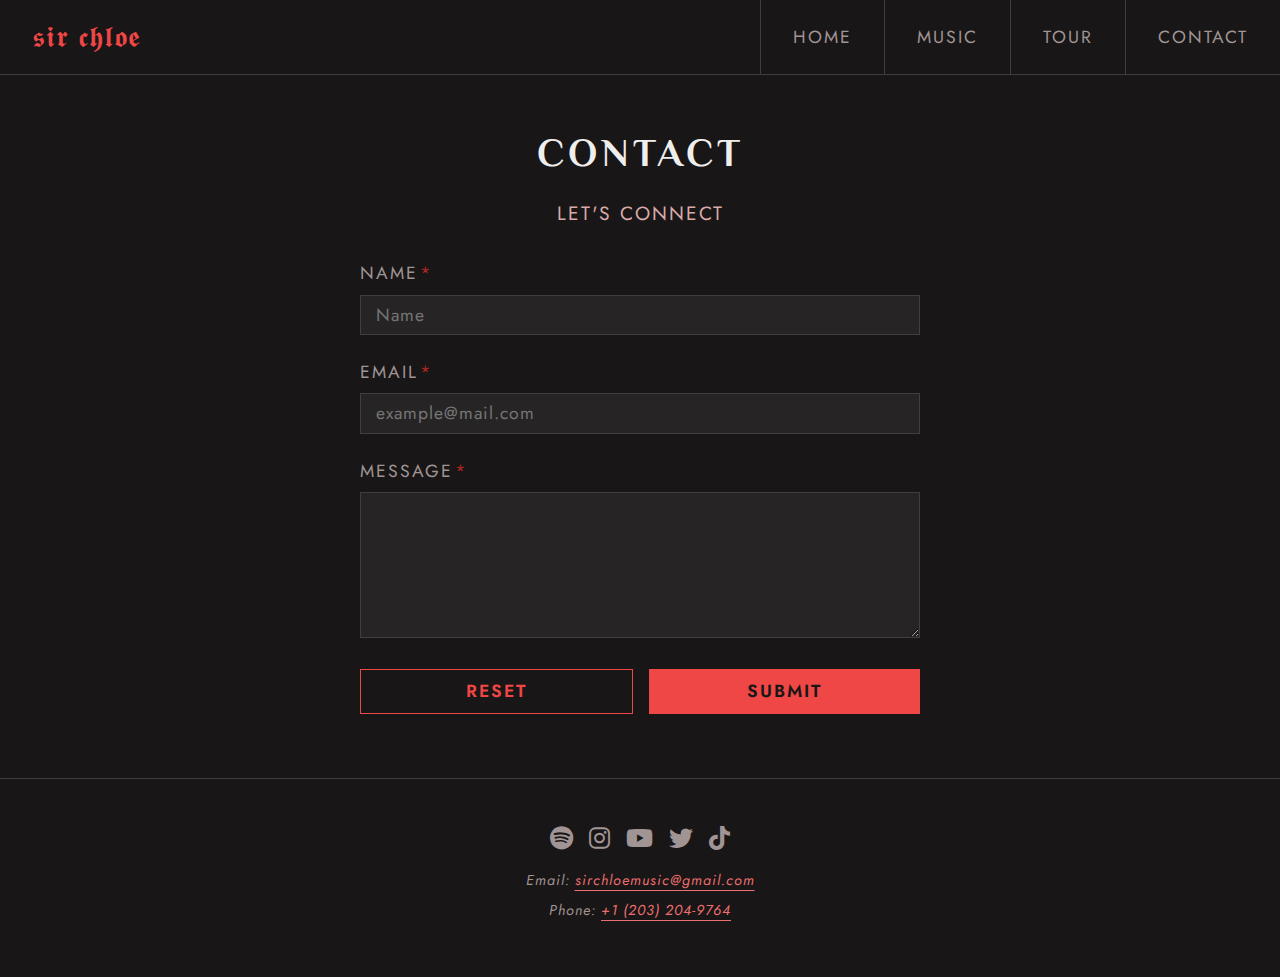
==== contact.html @ b26c5e46 "updated files, except for media" ====
<!DOCTYPE html>
<!-- REQUIREMENT 11/12/24: index, 3 content pages, css -->
<html lang="en">
<head>
    <meta charset="UTF-8">
    <!-- REQUIREMENT 11/4/24: viewport -->
    <meta name="viewport" content="width=device-width, initial-scale=1.0">
    <!-- REQUIREMENT 11/4/24: description -->
    <meta name="description" content="Contact form for Sir Chloe.">
    <!-- REQUIREMENT 11/4/24: keywords -->
    <meta name="keywords" content="Sir Chloe, indie, music, band, rock music, indie rock">
    <!-- REQUIREMENT 11/4/24: author -->
    <meta name="author" content="Kelly Nguyen">
    <link rel="stylesheet" href="reset.css">
    <link rel="stylesheet" href="style.css">
    <link rel="stylesheet" href="https://cdnjs.cloudflare.com/ajax/libs/font-awesome/6.5.2/css/all.min.css">
    <!-- REQUIREMENT 11/4/24: title -->
    <title>Contact: Sir Chloe</title>
    <style>
        @import url('https://fonts.googleapis.com/css2?family=Jost:ital,wght@0,100..900;1,100..900&family=Philosopher:ital,wght@0,400;0,700;1,400;1,700&display=swap');
    </style>
</head>
<body>
    <header>
        <nav>
            <a href="index.html" id="band">𝖘𝖎𝖗 𝖈𝖍𝖑𝖔𝖊</a>
            <ul>
                <li><a href="index.html">Home</a></li>
                <li><a href="music.html">Music</a></li>
                <li><a href="tour.html">Tour</a></li>
                <li><a href="contact.html">Contact</a></li>
            </ul>
        </nav>
    </header>
    <main class="center-main">
        <div id="dec-div">
            <img src="images/vine.svg" alt="" id="vine" class="side-img">
            <img src="images/vine.svg" alt="" id="vine2" class="side-img">
        </div>
        <h1>Contact</h1>
        <!-- REQUIREMENT 11/28/24: form -->
        <form method="post" id="contact-form">
            <!-- REQUIREMENT 11/28/24: fieldset -->
            <fieldset>
                <!-- REQUIREMENT 11/28/24: legend -->
                <legend>Let's Connect</legend>
                    <div>
                        <!-- REQUIREMENT 11/28/24: field label -->
                        <label for="name">Name<span>*</span></label>
                        <!-- REQUIREMENT 11/28/24: input box 1 of 3 -->
                        <!-- REQUIREMENT 11/28/24: data type 1 of 2 -->
                        <!-- REQUIREMENT 11/28/24: maxlength -->
                        <!-- REQUIREMENT 11/28/24: placeholder -->
                        <!-- REQUIREMENT 11/28/24: required -->
                        <input type="text" id="name" name="Name" placeholder="Name" maxlength="15" required>
                    </div>
                    <div>
                        <label for="mail">Email<span>*</span></label>
                        <!-- REQUIREMENT 11/28/24: input box 2 of 3 -->
                        <!-- REQUIREMENT 11/28/24: data type 2 of 2 -->
                        <!-- REQUIREMENT 11/28/24: pattern -->
                        <input type="email" id="mail" name="Email" placeholder="example@mail.com" pattern="[a-z0-9._%+\-]+@[a-z0-9.\-]+\.[a-z]{2,}$" required>
                    </div>
                    <div>
                        <label for="msg">Message<span>*</span></label>
                        <!-- REQUIREMENT 11/28/24: input box 3 of 3 -->
                        <textarea name="Message" id="msg" cols="30" rows="5" required></textarea>
                    </div>
                    <div id="contact-btns">
                        <!-- REQUIREMENT 11/28/24: submit and reset buttons -->
                        <button class="sec-btn" type="reset">Reset</button>
                        <button class="pri-btn" type="submit">Submit</button>
                    </div>
            </fieldset>
        </form>
    </main>
    <footer>
        <div>
            <a href="https://open.spotify.com/artist/6rniTPs9zN26kYnkPdFl1U" target="_blank"><i class="fa-brands fa-spotify fa-xl"></i></a>
            <a href="https://www.instagram.com/sirchloe/" target="_blank"><i class="fa-brands fa-instagram fa-xl"></i></a>
            <a href="https://www.youtube.com/@sirchloe" target="_blank"><i class="fa-brands fa-youtube fa-xl"></i></a>
            <a href="https://twitter.com/sirchloe_" target="_blank"><i class="fa-brands fa-twitter fa-xl"></i></a>
            <a href="https://www.tiktok.com/@sirchloe" target="_blank"><i class="fa-brands fa-tiktok fa-xl"></i></a>
        </div>
        <!-- REQUIREMENT 11/4/24: address -->
        <address>
            <p>Email: <a href="mailto:sirchloemusic@gmail.com">sirchloemusic@gmail.com</a></p>
            <p>Phone: <a href="tel:2032049764">+1 (203) 204-9764</a></p>
        </address>
    </footer>
</body>
</html>
---- style.css ----
/* google fonts */
.philosopher-regular {
    font-family: "Philosopher", serif;
    font-weight: 400;
    font-style: normal;
}
.philosopher-bold {
    font-family: "Philosopher", serif;
    font-weight: 700;
    font-style: normal;
}
.philosopher-regular-italic {
    font-family: "Philosopher", serif;
    font-weight: 400;
    font-style: italic;
}
.philosopher-bold-italic {
    font-family: "Philosopher", serif;
    font-weight: 700;
    font-style: italic;
}

/* <uniquifier>: Use a unique and descriptive class name
<weight>: Use a value from 100 to 900 */
/* 
.jost-<uniquifier> {
    font-family: "Jost", serif;
    font-weight: <weight>;
    font-style: normal;
}
*/

.jost-regular {
    font-family: "Jost", sans-serif;
    font-weight: 400;
    font-style: normal;
}

/************* general *************/
body{
    /* REQUIREMENT 11/4/24: background */
    background-color: #181616;
    color: #F0EEED;
    font-family: "Jost", sans-serif;
    overflow-x: hidden;
}
p, blockquote{
    font-size: 1.1rem;
    letter-spacing: 1px;
    line-height: 2.2rem;
}
a{
    color:#EC6F6F;
    text-underline-offset: 5px;
    transition: all 0.5s ease;
}
a:hover{
    color: #D9AAA9;
}
blockquote{
    border-left: 3px #403E3F solid;
    font-style: italic;
    margin: 1rem;
    padding: 0 1rem;
}
blockquote span{
    display: block;
    font-weight: 600;
    margin-top: 0.8rem;
}
h1, h2, h3, h4, h5, h6{
    font-family: "Philosopher", serif;
    text-transform: uppercase;
}
/***** buttons *****/
button{
    cursor: pointer;
}
.pri-btn{
    background-color: #EF4646;
    border: none;
    color: #181616;
    font-size: 1.5rem;
    font-weight: 600;
    letter-spacing: 2px;
    padding: 0.5rem 1rem;
    text-decoration: none;
    text-transform: uppercase;
    transition: all .3s ease;
    width: fit-content;
}
.pri-btn:hover{
    background-color: #EC6F6F;
    color: #262425;
    transform: scale(1.05);
}
.sec-btn{
    border: 1px solid #EF4646;
    color: #EF4646;
    font-weight: 600;
    letter-spacing: 4px;
    padding: 0.8rem 1.2rem;
    text-decoration: none;
    text-transform: uppercase;
    transition: all .3s ease;
    width: fit-content;
}
.sec-btn:hover{
    border: 1px solid #EC6F6F;
    color: #EC6F6F;
    transform: scale(1.03);
}
.center-main{
    overflow: hidden;
    padding: 3rem 0;
    text-align: center;
}
.center-main h1{
    letter-spacing: 2px;
}

/************* navigation *************/
nav{
    /* REQUIREMENT 11/12/24: border */
    border-bottom: 1px solid #403E3F;
    font-size: 1.1rem;
    text-align: center;
}
nav li{
    list-style: none;
}
nav a{
    border-top: 1px solid #403E3F;
    color: #A09494;
    display: block;
    letter-spacing: 2px;
    margin: auto;
    padding: 1rem;
    text-decoration: none;
    text-transform: uppercase;
    width: 50%;
}
nav a:hover{
    /* REQUIREMENT 11/12/24: dynamic navigation styling */
    background-color: #262425;
    color: #F0EEED;
}
#band{
    border-top: 0px;
    color: #EF4646;
    font-size: 1.6rem;
    letter-spacing: 1px;
}
#band:hover{
    /* REQUIREMENT 11/12/24: dynamic navigation styling */
    background-color: #181616;
    color: #D9AAA9;
}

/************* footer *************/
footer{
    border-top: 1px solid #403E3F;
    color: #A09494;
    display: flex;
    flex-direction: column;
    gap: 0.7rem;
    padding: 3rem 0;
    text-align: center;
}
footer i{
    color: #A09494;
    transition: all 0.3s ease;
}
footer i:hover{
    color: #EC6F6F;
    transform:scale(1.1);
}
footer div{
    display: flex;
    gap: 1rem;
    justify-content: center;
}
footer p{
    font-size: 0.9rem;
    line-height: 1.5;
    margin: 0.5rem;
}

/************* home *************/
/***** hero *****/
.hero{
    align-items: center;
    display: flex;
    flex-direction: column;
    gap: 1.5rem;
    padding: 1rem;
    padding-bottom: 5rem;
}
.hero div{
    align-items: center;
    display: flex;
    flex-direction: column;
}
.hero .pri-btn{
    margin-top: 2.5rem;
}
/* REQUIREMENT 11/17/24: psuedo-element */
.hero div h2::after{
    color: #B42625;
    content: " ✶";
    font-style: normal;
}
.hero div h1{
    font-size: 3rem;
    letter-spacing: 3px;
    line-height: 1.3;
}
.hero div h2{
    letter-spacing: 1px;
}
#sheep{
    margin-top: 18rem;
    opacity: 30%;
    position: absolute;
/* REQUIREMENT 11/28/24: advanced image styling */
    transform: scale(1.3);
    z-index: -5;
}
/* #sheep{
    opacity: 30%;
    position: sticky;
    top: 0;
    transform: scale(1.3);
    z-index: -1;
}
#absolute{
    height: 100%;
    position: absolute;
    top: 75%;
} */
/***** tour/music *****/
.tour-music{
    display: flex;
    flex-direction: column;
}
#red-img{
    max-height: 15rem;
    object-fit: cover;
    object-position: 0 10%;
}
.tour-music section{
    border-bottom: 1px solid #403E3F;
    display: flex;
    overflow: hidden;
    padding: 2.5rem 1.5rem;
    position: relative;
    flex-direction: column;
    gap: 1rem;
}
.tour-music section p{
    color: #A09494;
}
.tour-music h2{
    font: 700 1.8rem "Philosopher", serif;
    letter-spacing: 2px;
}
.tour-content{
    display: flex;
    flex-direction: column;
    gap: 0.6rem;
    margin-bottom: 0.5rem;
}
.title{
    align-items: center;
    display: flex;
    gap: 0.8rem;
    margin-bottom: 1rem;
}
.title i{
    color: #B42625;
}
#roses, #roses2, #roseslong{
    display: none;
}
/* music section */
.tour-music .sect-music{
    gap: 2.2rem;
}
.sect-music .title{
    margin-bottom: 1.8rem;
}
.song img{
    width: 50px;
}
.song{
    list-style: none;
}
.song + .song {
    margin-top: 1rem;
}
.song a{
    align-items: center;
    background-color: #262425;
    color: #A09494;
    display: flex;
    font-size: 1.1rem;
    justify-content: space-between;
    letter-spacing: 1px;
    padding-right: 1rem;
    text-decoration: none;
}
.song a div{
    align-items: center;
    display: flex;
    gap: 1rem;
}
.song a:hover{
    background-color: #403E3F;
    transform: scale(1.02);
}
/***** merch *****/
.sect-merch{
    align-items: center;
    display: flex;
    flex-direction: column;
    gap: 2.5rem;
    padding: 3rem 4rem;
    text-align: center;
}
.merch-heading{
    color: #F0EEED;
    font-size: 1.5rem;
    letter-spacing: 2px;
    text-underline-offset: 10px;
    text-decoration-thickness: 1px;
}
.merch-heading:hover{
    color: #A09494;
}
.sect-merch a h2{
    font-weight: 400;
}
.sect-merch div{
    display: flex;
    flex-direction: column;
    gap: 2.5rem;
    text-transform: uppercase;
}
.item{
    display: flex;
    color: #A09494;
    flex-direction: column;
    font-size: 1.1rem;
    gap: 1.5rem;
    letter-spacing: 1px;
    text-decoration: none;
}
.item:hover{
    color: #F0EEED;
    transform: scale(1.04);
}
/***** about *****/
.about{
    display: flex;
    padding: 0.5rem 1.5rem 2.5rem;
    flex-direction: column;
    gap: 0.5rem;
}
#fig-img{
    border-bottom: 1px solid #403E3F;
    border-top: 1px solid #403E3F;
}
article figcaption{
    color: #A09494;
    letter-spacing: 1px;
    margin: auto;
    padding: 1rem;
    text-align: center;
}
.about-heading h2{
    color: #EF4646;
    font-style: italic;
    letter-spacing: 2px;
}
.about-heading h3{
    font-size: 2rem;
    font-weight: 400;
    letter-spacing: 2px;
}
.article-content{
    color: #A09494;
}
/***** cta *****/
aside{
    border-top: 1px solid #403E3F;
    padding: 4rem 2rem 5rem;
}
aside img{
    display: none;
}
.sub{
    align-items: center;
    display: flex;
    flex-direction: column;
    gap: 2.5rem;
    text-align: center;
}
.sub div p{
    color: #A09494;
    letter-spacing: 2px;
    line-height: 1.8;
    text-transform: uppercase;
}
.sub div h2{
    font-size: 2.5rem;
    font-weight: 400;
    letter-spacing: 2px;
    margin-bottom: 0.5rem;
}
.sub-form{
    border: 1px solid #EF4646;
    display: flex;
    flex-direction: row;
    padding: 0;
    width: 100%;
}
.sub-form input{
    backdrop-filter: blur(5px);
    background-color: transparent;
    border: none;
    color: #F0EEED; 
    letter-spacing: 1px;
    outline: transparent;
    padding: 0.8rem 1rem;
    text-transform: uppercase;
    text-align: left;
    width: 100%;
}
.sub-form input::placeholder{
    color: #A09494;
}
.sub-form input:focus{
    background-color: #262425;
}
.sub-form button{
    font-size: 1.1rem;
}
.sub-form button:hover{
    transform: none;
}

/************* music *************/
/***** music *****/
#dec-div{
    position: relative;
}
.side-img{
    position: absolute;
    top: -3rem;
    width: 32%;
    z-index: -1;
}
#flowerslong2{
    right: 0;
    transform: scaleX(-1);
}
.all-music{
    display: flex;
    flex-direction: column;
    gap: 2rem;
    margin-top: 1rem;
}
.all-music div{
    align-items: center;
    display: flex;
    flex-direction: column;
    gap: 1.5rem;
}
.all-music h2{
    font-weight: 400;
    letter-spacing: 2px;
    margin: 0.5rem;
}
.all-music a{
    gap: 0.6rem;
    max-width: 20rem;
    width: 100%;
}
.all-music a:hover {
    transform: scale(1.02);
}
.all-music a img{
    border: 1px solid #EF4646;
    transition: all 0.5s ease;
}
.all-music a:hover img{
    opacity: 0.5;
}
#albums-eps a{
    width: 70%;
}
#singles div{
    align-items: start;
    display: grid;
    grid-template-columns: repeat(2, 1fr);
    padding: 0 1.5rem;
}
#singles div a{
    max-width: 10rem;
    width: fit-content;
}
/***** platforms *****/
#platforms{
    border-bottom: 1px solid #403E3F;
    padding: 4rem 1.5rem 3.5rem;
}
#platforms h2{
    letter-spacing: 2px;
    line-height: 1.2;
    margin-bottom: 1.2rem;
}
#platform-icons{
    display: flex;
    gap: 0.8rem;
    justify-content: center;
}
#platform-icons a:hover{
    transform: scale(1.1);
}
/***** mvs *****/
#mvs{
    display: flex;
    flex-direction: column;
    gap: 2rem;
    padding: 3rem 1.5rem 0;
}
.vid{
    align-items: center;
    display: flex;
    flex-direction: column;
}
#mvs video{
    border-radius: 10px;
    margin-bottom: 0.6rem;
    max-width: 25rem;
    width: 100%;
}
#mvs h2{
    font-weight: 400;
    letter-spacing: 2px;
}
#mvs h3{
    letter-spacing: 2px;
}
#mvs p{
    color: #A09494;
}
/***** cta *****/
#yt-cta{
    align-items: center;
    display: flex;
    flex-direction: column;
    gap: 1rem;
    padding: 3rem 1.5rem 1.5rem;
}
#yt-cta h2, #yt-cta h3{
    font-weight: 400;
    letter-spacing: 2px;
}
#pfp{
    border-radius: 50%;
    width: 4rem;
}
#profile{
    border: 1px solid #403E3F;
    color: #F0EEED;
    display: flex;
    gap: 1.5rem;
    justify-content: space-between;
    max-width: 25rem;
    padding: 1rem 1.5rem;
    text-decoration: none;
}
#profile:hover{
    border: 1px solid #EF4646;
    transform: scale(1.02);
}
#profile div{
    align-items: start;
    display: flex;
    flex-direction: column;
    gap: 0.5rem;
}
#profile div img{
    max-width: 15rem;
    width: 100%;
}

/************* tour *************/
#roseslong2, #roseslong2-2{
    transform: rotate(-20deg);
    width: 36%;
}
#roseslong2{
    left: -0.3rem;
}
#roseslong2-2{
    right: -0.3rem;
    transform: scaleX(-1) rotate(-20deg);
}
.tour-main{
    padding-bottom: 0;
}
table{
    font-size: 0.9rem;
    letter-spacing: 1px;
    margin: auto;
    max-width: 30rem;
    padding: 1rem;
    padding-bottom: 2rem;
    text-transform: uppercase;
    width: 100%;
}
tr{
    align-items: center;
    display: flex;
    gap: 1rem;
    height: 6rem;
    justify-content: space-between;
}
.date{
    border: 1px solid #403E3F;
    color: #A09494;
    display: flex;
    flex-direction: column;
    padding: 0.5rem;
    max-width: 5rem;
    width: 20%;
}
.day{
    color: #F0EEED;
    font-size: 1.5rem;
    letter-spacing: 2px;
    line-height: 1.8rem;
}
table .sec-btn{
    font-weight: 500;
    letter-spacing: 3px;
    padding: 0.7rem 0.8rem;
}

/************* contact *************/
#vine, #vine2{
    width: 45%;
}
#vine2{
    right: 0;
    transform: scaleX(-1);
}
fieldset{
    border: 0;
    display: flex;
    flex-direction: column;
    font-size: 1.1rem;
    gap: 1rem;
    margin: auto;
    padding-bottom: 1rem;
    width: 90%;
}
legend{
    color: #D9AAA9;
    font-size: 1.2rem;
    letter-spacing: 2px;
    padding: 1rem 0;
    text-transform: uppercase;
}
label{
    color: #A09494;
    display: block;
    letter-spacing: 2px;
    padding-bottom: 5px;
    text-align: left;
    text-transform: uppercase;
}
label span{
    color: #B42625;
    padding-left: 2px;
}
input, textarea{
    background-color: #262425;
    border: 1px solid #403E3F;
    color: #F0EEED;
    letter-spacing: 1px;
    outline: 1px solid transparent;
    padding: 6px 15px;
    width: 100%;
}
input:focus, textarea:focus {
    outline: 1px solid #EF4646;
    transition: opacity .3s ease;
}
#contact-btns{
    display: flex;
    flex-direction: row;
    gap: 0.5rem;
}
#contact-form button{
    font-size: 1.1rem;
    width: 100%;
}
#contact-form button:hover{
    transform: none;
}
#contact-form .sec-btn{
    background-color: transparent;
    letter-spacing: 2px;
    padding: 0.5rem 1rem;
}

/************* tablet *************/
/* REQUIREMENT 12/7/24: media query. main part of css is for mobile */
/* REQUIREMENT 12/7/24: media query for tablet. */
@media only screen and (min-width: 481px){
    /***** nav *****/
    nav ul{
        display: flex;
        justify-content: center;
    }
    nav a{
        border-top: 0;
        padding: 0.8rem 1.2rem;
        width: fit-content;
    }
    #band{
        margin-bottom: -0.5rem;
    }

    /***** home *****/
    #sheep{
        margin-top: 19rem;
    }
    .hero img{
        max-width: 30rem;
        width: 75%;
    }
    .tour-music section{
        padding: 2.5rem 3rem;
    }
    .item{
        max-width: 20rem;
    }
    article figcaption{
        padding: 1rem 2rem;
    }
    .about{
        padding: 2.5rem 3rem;
    }

    /***** music *****/
    .side-img{
        max-width: 12rem;
    }

    /***** tour *****/
    #roseslong2, #roseslong2-2{
        max-width: 14rem;
        width: 34%;
    }
    table{
        font-size: 1.1rem;
        max-width: 35rem;
    }

    /***** contact *****/
    #vine, #vine2{
        max-width: 14rem;
    }
    fieldset{
        max-width: 30rem;
        width: 80%;
    }
}

/************* desktop *************/
/* REQUIREMENT 12/7/24: media query for desktop. */
@media only screen and (min-width: 769px){
    /***** general *****/
    .center-main h1{
        font-size: 2.5rem;
        letter-spacing: 4px;
    }
    .center-main h2{
        font-size: 1.8rem;
        letter-spacing: 3px;
    }

    /***** nav *****/
    nav{
        align-items: center;
        /* backdrop-filter: blur(20px);
        background-color: #181616d7; */
        display: flex;
        justify-content: space-between;
        /* position: fixed;
        width: 100%; */
        /* z-index: 1; */
    }
    nav a{
        border-left: 1px solid #403E3F;
        padding: 1.5rem 2rem;
    }
    #band{
        border-left: 0;
        font-size: 1.8rem;
        margin: 0;
        padding: 0 2rem;
    }

    /***** home *****/
    .hero{
        display: flex;
        flex-direction: row;
        justify-content: space-between;
        max-width: 90rem;
        margin: auto;
        padding: 2rem 4rem;
    }
    .hero img{
        max-width: 35rem;
        min-width: 25rem;
        order: 100;
        width: 40%;
    }
    .hero div{
        align-items: flex-start;
        gap: 0.8rem;
        margin-left: 4%;
        order: 99;
    }
    .hero div h1{
        font-size: 5.8rem;
        letter-spacing: 4px;
        line-height: 5.5rem;
    }
    .hero div h2{
        font-size: 2.2rem;
        line-height: 2.5rem;
        margin-left: 0.8rem;
    }
    .hero .pri-btn{
        letter-spacing: 3px;
        margin-top: 2.5rem;
        padding: 0.8rem 1.6rem;
    }
    #sheep{
        position: fixed;
        left: 10%;
        margin-top: 0;
        opacity: 40%;
        transform: scale(1.15);
    }
    /* tour/music */
    #roses, #roses2, #roseslong{
        display: inline;
        position: absolute;
        z-index: -1;
    }
    .tour-music{
        border-bottom: 1px solid #403E3F;
        border-top: 1px solid #403E3F;
        flex-direction: row;
    }
    #red-img{
        min-height: 30rem;
        object-position: 0 15%;
        width: 33%;
    }
    .tour-music section{
        border-bottom: none;
        justify-content: space-between;
        padding: 3.5rem 4rem 6rem;
        position: relative;
        width: 33.33%;
    }
    #roses, #roses2{
        bottom: -3rem;
        max-width: 18rem;
        right: -2rem;
        width: 65%;
    }
    #roses2{
        bottom: -2rem;
        right: -3rem;
        width: 75%;
    }
    .sect-music{
        border-left: 1px solid #403E3F;
        overflow: visible;
    }
    .song img{
        min-height: 45px;
        width: 45px;
    }
    .tour-music, .sect-merch, article, aside, footer{
        background-color: #1816163f;
        backdrop-filter: blur(10px);
    }
    nav, footer{
        background-color: #181616;
    }
    .song a{
        max-width: 25rem;
        width: 90%;
    }
    /* merch */
    .sect-merch{
        padding-bottom:3.54rem;
    }
    .merch-heading{
        font-size: 1.6rem;
    }
    .sect-merch div{
        align-items: center;
        flex-direction: row;
        gap: 4rem;
        margin-top: 1rem;
        padding: 0 3rem;
    }
    .item{
        max-width: 25rem;
        width: 33%;
    }
    /* about */
    article{
        border-top: 1px solid #403E3F;
        display: flex;
    }
    figure{
        max-width: 40rem;
        width: 90%;
    }
    #fig-img{
        border: none;
        min-height: 25rem;
        object-fit: cover;
    }
    .about{
        border-left: 1px solid #403E3F;
        border-top: 0;
        overflow: hidden;
        padding: 4rem 5rem;
        position: relative;
        /* width: 60%; */
    }
    #roseslong{
        max-width: 12rem;
        right: 4rem;
        top: -8rem;
        transform: rotate(-70deg);
        width: 25%;
    }
    .about-heading h3{
        font-size: 2.2rem;
    }
    /* cta */
    .sub div p{
        font-size: 1.3rem;
    }
    .sub-form{
        min-width: 30rem;
        width: 50%;
    }
    .sub-form input{
        padding: 1rem 1.5rem;
    }
    aside{
        overflow: hidden;
        padding: 6rem 2rem 7rem;
        position: relative;
    }
    aside img{
        bottom: 1rem;
        display: inline;
        max-width: 20rem;
        position: absolute;
        width: 50%;
        z-index: 1;
    }
    .sub div, .sub form{
        z-index: 2;
    }
    #side-illust1{
        left: 0.5rem;
        transform: scaleX(-1);
    }
    #side-illust2{
        right: 0.5rem;
    }

    /***** music *****/
    .side-img{
        max-width: 16rem;
        width: 25%;
    }
    #albums-eps div{
        flex-direction: row;
        gap: 3rem;
        justify-content: center;
    }
    #albums-eps a{
        width: 40%;
    }
    #singles div{
        gap: 1.8rem;
        grid-template-columns: repeat(3, 1fr);
    }
    #platforms{
        padding: 5rem 1.5rem 4.5rem;
    }
    #platforms h2{
        letter-spacing: 3px;
        margin-bottom: 2rem;
    }
    #platform-icons{
        gap: 1.5rem;
    }
    #platform-icons a{
        font-size: 1.2rem;
    }
    #mvs{
        gap: 3rem
    }
    #mvs h2{
        font-size: 2rem;
        letter-spacing: 3px;
        margin-bottom: -1rem;
    }
    #mvs h3{
        font-size: 1.5rem;
    }
    #mvs video{
        max-width: 45rem;
    }
    .vid{
        gap: 0.5rem;
    }
    #mvs div div{
        display: flex;
        flex-direction: row;
        gap: 1rem;
        width: 40rem;
    }
    #yt-cta{
        gap: 1.8rem;
        padding: 5rem 1.5rem 3rem;
    }
    #profile{
        gap: 2rem;
        max-width: 35rem;
        padding: 1.8rem;
        width: 35rem;
    }
    #profile div{
        gap: 1rem;
    }
    #pfp{
        width: 6rem;
    }
    #profile div img{
        max-width: 100%;
        width: 100%;
    }
    #profile h3{
        font-size: 1.4rem;
    }

    /***** tour *****/
    #roseslong2, #roseslong2-2{
        max-width: 22rem;
    }
    #roseslong2{
        left: -0.8rem;
    }
    #roseslong2-2{
        right: -0.8rem;
    }
    table{
        max-width: 40rem;
    }
    tr{
        height: 7rem;
    }
    .date{
        gap: 0.2rem;
        max-width: 6rem;
        padding: 1rem;
    }
    table .sec-btn{
        padding: 0.8rem 1.2rem;
    }

    /***** contact *****/
    #vine, #vine2{
        max-width: 24rem;
        width: 35%;
    }
    fieldset{
        gap: 1.5rem;
        max-width: 35rem;
    }
    legend{
        margin-bottom: 1rem;
    }
    label{
        padding-bottom: 8px;
    }
    #contact-btns{
        gap: 1rem;
    }
}
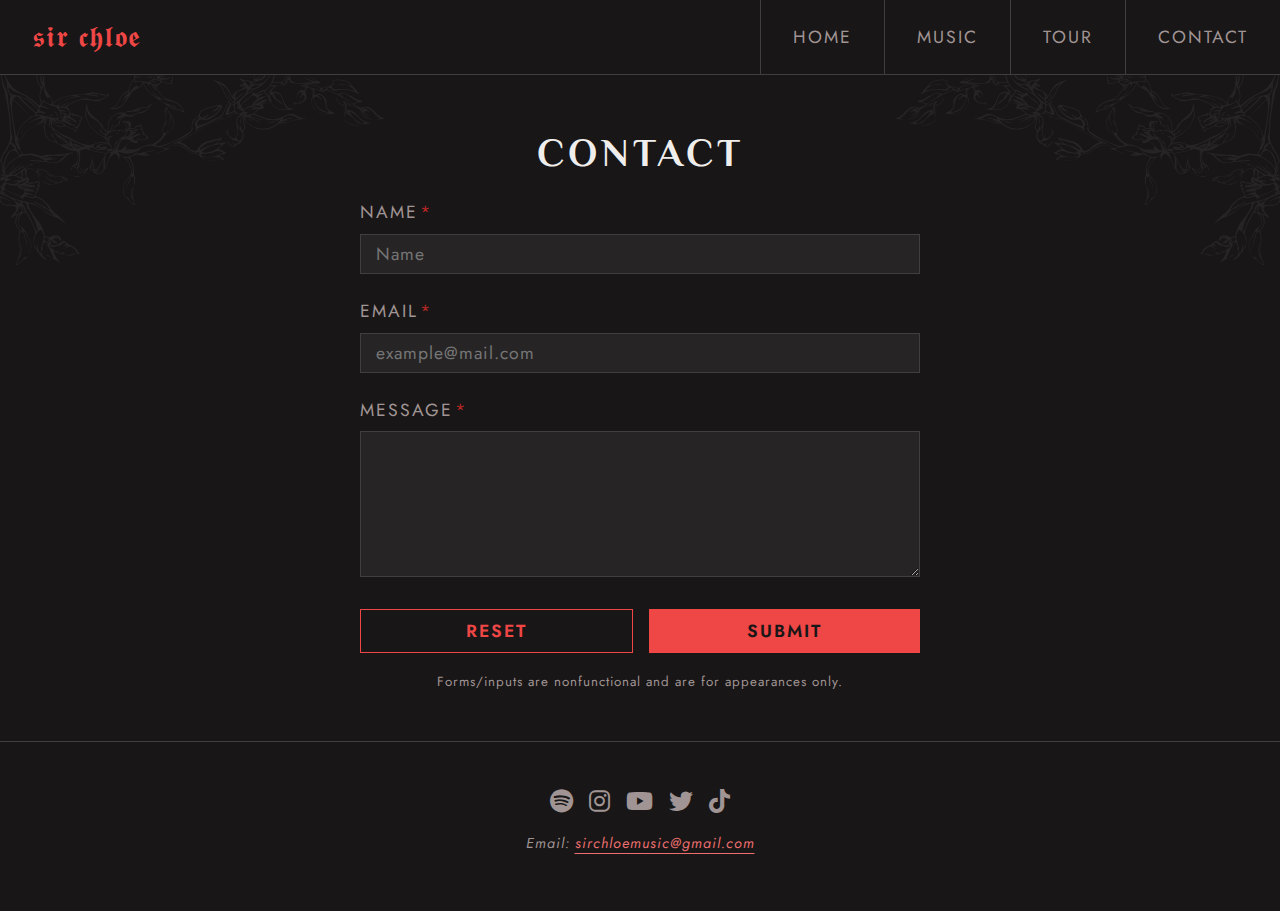
==== commit db3d1002: "updated site" ====
--- a/contact.html
+++ b/contact.html
@@ -9,20 +9,21 @@
     <meta name="description" content="Contact form for Sir Chloe.">
     <!-- REQUIREMENT 11/4/24: keywords -->
     <meta name="keywords" content="Sir Chloe, indie, music, band, rock music, indie rock">
-    <!-- REQUIREMENT 11/4/24: author -->
-    <meta name="author" content="Kelly Nguyen">
     <link rel="stylesheet" href="reset.css">
     <link rel="stylesheet" href="style.css">
+    <script src="main.js" defer></script>
     <link rel="stylesheet" href="https://cdnjs.cloudflare.com/ajax/libs/font-awesome/6.5.2/css/all.min.css">
     <!-- REQUIREMENT 11/4/24: title -->
-    <title>Contact: Sir Chloe</title>
+    <title>Contact – Sir Chloe</title>
+    <link rel="icon" type="image/png" href="images/logo.png">
+    <!--<link rel="icon" sizes="any" type="image/svg+xml" href="images/logo.svg">-->
     <style>
         @import url('https://fonts.googleapis.com/css2?family=Jost:ital,wght@0,100..900;1,100..900&family=Philosopher:ital,wght@0,400;0,700;1,400;1,700&display=swap');
     </style>
 </head>
 <body>
     <header>
-        <nav>
+        <nav class="desktop-nav">
             <a href="index.html" id="band">𝖘𝖎𝖗 𝖈𝖍𝖑𝖔𝖊</a>
             <ul>
                 <li><a href="index.html">Home</a></li>
@@ -30,6 +31,19 @@
                 <li><a href="tour.html">Tour</a></li>
                 <li><a href="contact.html">Contact</a></li>
             </ul>
+        </nav>
+        <nav id="mySidenav" class="sidenav">
+            <a href="javascript:void(0)" class="closebtn" onclick="closeNav()">&times;</a>
+            <ul>
+                <li><a href="index.html" class="first-link">Home</a></li>
+                <li><a href="music.html">Music</a></li>
+                <li><a href="tour.html">Tour</a></li>
+                <li><a href="contact.html">Contact</a></li>
+            </ul>
+        </nav>
+        <nav id="nav-menu">
+            <a href="index.html" id="band">𝖘𝖎𝖗 𝖈𝖍𝖑𝖔𝖊</a>
+          <span onclick="openNav()">&#9776;</span>
         </nav>
     </header>
     <main class="center-main">
@@ -42,8 +56,6 @@
         <form method="post" id="contact-form">
             <!-- REQUIREMENT 11/28/24: fieldset -->
             <fieldset>
-                <!-- REQUIREMENT 11/28/24: legend -->
-                <legend>Let's Connect</legend>
                     <div>
                         <!-- REQUIREMENT 11/28/24: field label -->
                         <label for="name">Name<span>*</span></label>
@@ -73,6 +85,7 @@
                     </div>
             </fieldset>
         </form>
+        <small class="note">Forms/inputs are nonfunctional and are for appearances only.</small>
     </main>
     <footer>
         <div>
@@ -85,7 +98,6 @@
         <!-- REQUIREMENT 11/4/24: address -->
         <address>
             <p>Email: <a href="mailto:sirchloemusic@gmail.com">sirchloemusic@gmail.com</a></p>
-            <p>Phone: <a href="tel:2032049764">+1 (203) 204-9764</a></p>
         </address>
     </footer>
 </body>
--- a/style.css
+++ b/style.css
@@ -37,14 +37,21 @@
 }
 
 /************* general *************/
+*{
+    scrollbar-color: #403E3F #262425;
+    scrollbar-width: thin;
+}
+html, body{
+    overflow-x: hidden;
+}
 body{
     /* REQUIREMENT 11/4/24: background */
     background-color: #181616;
     color: #F0EEED;
     font-family: "Jost", sans-serif;
-    overflow-x: hidden;
-}
-p, blockquote{
+    position: relative;
+}
+p{
     font-size: 1.1rem;
     letter-spacing: 1px;
     line-height: 2.2rem;
@@ -56,17 +63,6 @@
 }
 a:hover{
     color: #D9AAA9;
-}
-blockquote{
-    border-left: 3px #403E3F solid;
-    font-style: italic;
-    margin: 1rem;
-    padding: 0 1rem;
-}
-blockquote span{
-    display: block;
-    font-weight: 600;
-    margin-top: 0.8rem;
 }
 h1, h2, h3, h4, h5, h6{
     font-family: "Philosopher", serif;
@@ -118,6 +114,32 @@
 .center-main h1{
     letter-spacing: 2px;
 }
+::selection{
+    color: #F0EEED;
+    background-color: #B42625;
+}
+/* #notice{
+    color:#A09494;
+    background-color: #262425;
+    padding: 1rem;
+    text-align: center;
+}
+#notice p{
+    line-height: 1.5;
+}
+#noticeBtn{
+    background-color: #A09494;
+    border: none;
+    border-radius: 5px;
+    font-weight: 500;
+    letter-spacing: 1px;
+    margin-top: 1rem;
+    padding: 0.5rem 1rem;
+    transition: all 0.3s ease;
+}
+#noticeBtn:hover{
+    background-color: #726a6a;
+} */
 
 /************* navigation *************/
 nav{
@@ -138,7 +160,7 @@
     padding: 1rem;
     text-decoration: none;
     text-transform: uppercase;
-    width: 50%;
+    width: 75%;
 }
 nav a:hover{
     /* REQUIREMENT 11/12/24: dynamic navigation styling */
@@ -155,6 +177,62 @@
     /* REQUIREMENT 11/12/24: dynamic navigation styling */
     background-color: #181616;
     color: #D9AAA9;
+}
+/***** mobile nav *****/
+.desktop-nav{
+    display: none;
+}
+#nav-menu{
+    align-items: center;
+    display: flex;
+    justify-content: space-between;
+}
+#nav-menu span{
+    color: #A09494;
+    cursor: pointer;
+    font-size: 2rem;
+    padding: 0.5rem 1rem;
+    transition: all .3s ease;
+}
+#nav-menu span:hover{
+    color: #F0EEED;
+}
+.sidenav{
+    background-color: #181616d7;
+    backdrop-filter: blur(20px);
+    border-left: 1px solid #403E3F;
+    height: 100%;
+    overflow-x: hidden;
+    padding-top: 4rem;
+    position: fixed;
+    right: 0;
+    top: 0;
+    transition: all .5s ease;
+    width: 0;
+    z-index: 3;
+}
+.sidenav .closebtn{
+    border: none;
+    color: #B42625;
+    font-size: 2rem;
+    line-height: 0.5;
+    padding: 1.5rem;
+    position: absolute;
+    right: 0;
+    top: 0;
+    width: fit-content;
+}
+.sidenav .closebtn:hover{
+    background-color: transparent;
+    color: #D9AAA9;
+}
+#band{
+    margin: 0;
+    padding: 0 1.2rem;
+    width: fit-content;
+}
+.first-link{
+    border-top: none;
 }
 
 /************* footer *************/
@@ -295,7 +373,7 @@
 .song{
     list-style: none;
 }
-.song + .song {
+.song + .song{
     margin-top: 1rem;
 }
 .song a{
@@ -370,17 +448,11 @@
     border-bottom: 1px solid #403E3F;
     border-top: 1px solid #403E3F;
 }
-article figcaption{
-    color: #A09494;
-    letter-spacing: 1px;
-    margin: auto;
-    padding: 1rem;
-    text-align: center;
-}
 .about-heading h2{
     color: #EF4646;
     font-style: italic;
     letter-spacing: 2px;
+    margin-top: 1rem;
 }
 .about-heading h3{
     font-size: 2rem;
@@ -448,6 +520,13 @@
 .sub-form button:hover{
     transform: none;
 }
+.note{
+    color: #A09494;
+    letter-spacing: 1px;
+    margin-top: -1.5rem;
+    padding: 0 1rem;
+    z-index: 2;
+}
 
 /************* music *************/
 /***** music *****/
@@ -540,6 +619,7 @@
     flex-direction: column;
 }
 #mvs video{
+    border: 1px solid #403E3F;
     border-radius: 10px;
     margin-bottom: 0.6rem;
     max-width: 25rem;
@@ -664,15 +744,8 @@
     font-size: 1.1rem;
     gap: 1rem;
     margin: auto;
-    padding-bottom: 1rem;
+    padding: 1rem 0;
     width: 90%;
-}
-legend{
-    color: #D9AAA9;
-    font-size: 1.2rem;
-    letter-spacing: 2px;
-    padding: 1rem 0;
-    text-transform: uppercase;
 }
 label{
     color: #A09494;
@@ -732,7 +805,16 @@
         width: fit-content;
     }
     #band{
+        margin: auto;
         margin-bottom: -0.5rem;
+        padding: 0.8rem 1.2rem;
+        width: fit-content;
+    }
+    .sidenav, #nav-menu{
+        display: none;
+    }
+    .desktop-nav{
+        display: block;
     }
 
     /***** home *****/
@@ -749,11 +831,11 @@
     .item{
         max-width: 20rem;
     }
-    article figcaption{
-        padding: 1rem 2rem;
-    }
     .about{
         padding: 2.5rem 3rem;
+    }
+    .sub-form{
+        max-width: 35rem;
     }
 
     /***** music *****/
@@ -815,6 +897,9 @@
         margin: 0;
         padding: 0 2rem;
     }
+    .desktop-nav{
+        display: flex;
+    }
 
     /***** home *****/
     .hero{
@@ -937,7 +1022,7 @@
     }
     figure{
         max-width: 40rem;
-        width: 90%;
+        width: 125%;
     }
     #fig-img{
         border: none;
@@ -959,6 +1044,9 @@
         transform: rotate(-70deg);
         width: 25%;
     }
+    .about-heading h2{
+        margin-top: 0;
+    }
     .about-heading h3{
         font-size: 2.2rem;
     }
@@ -967,6 +1055,7 @@
         font-size: 1.3rem;
     }
     .sub-form{
+        max-width: none;
         min-width: 30rem;
         width: 50%;
     }
